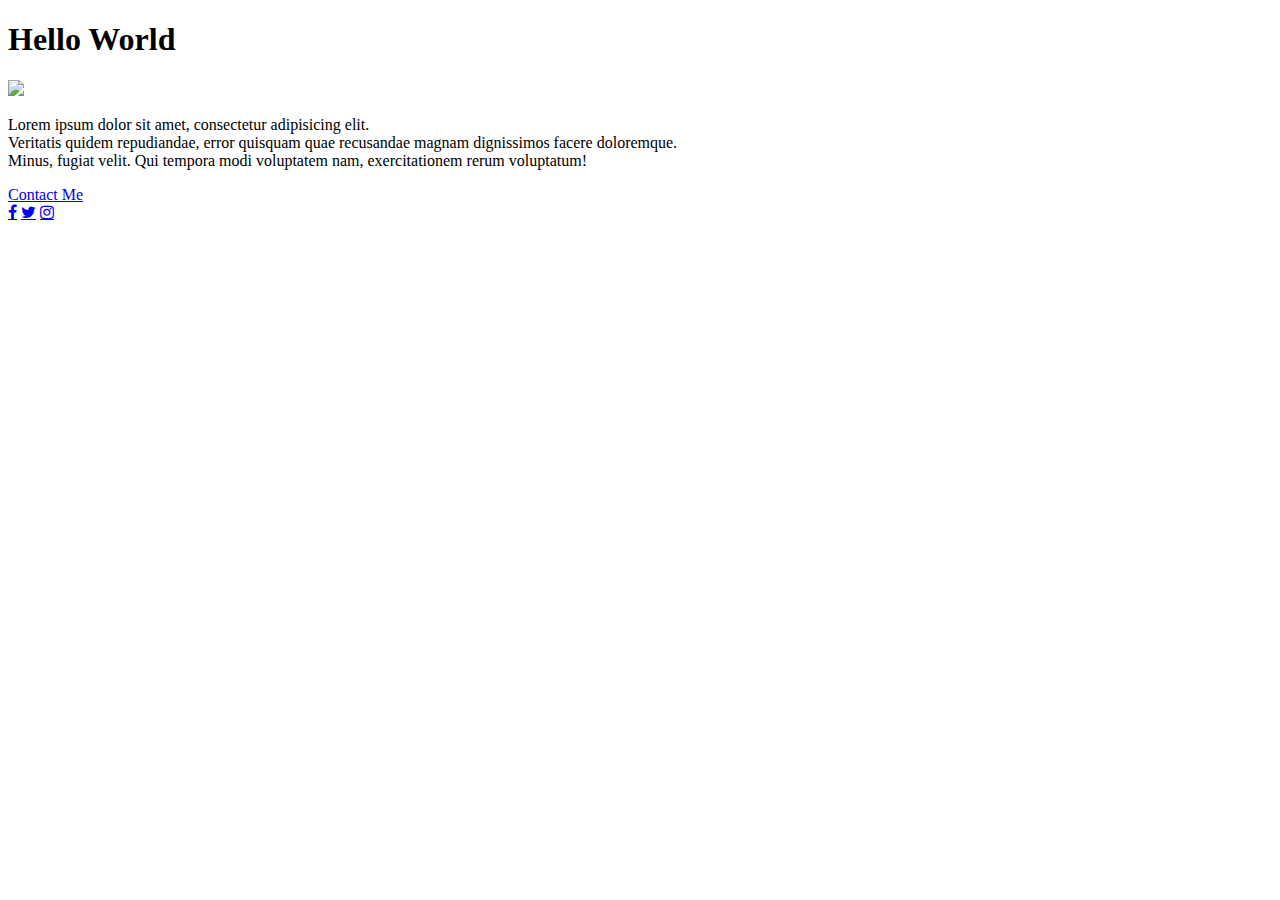
==== index.html @ 5a1f774b "Create index.html file for my project!" ====
<!DOCTYPE html>
<html lang="en">

<head>
    <meta charset="UTF-8">
    <meta name="viewport" content="width=device-width, initial-scale=1.0">
    <meta http-equiv="X-UA-Compatible" content="ie=edge">
    <title>Landing Page#2</title>
    <link rel="stylesheet" href="style.css">
    <link href="https://fonts.googleapis.com/css?family=Lilita+One&display=swap" rel="stylesheet">
    <link rel="stylesheet" href="https://cdnjs.cloudflare.com/ajax/libs/font-awesome/4.7.0/css/font-awesome.min.css">
    <link href="https://fonts.googleapis.com/css?family=Lilita+One|Montserrat&display=swap" rel="stylesheet">
</head>

<body>
    <div class="bg">
        <h1>Hello World</h1>
        <img src="./images/abott@adorable.png">
        <p>Lorem ipsum dolor sit amet, consectetur adipisicing elit.</br> Veritatis quidem repudiandae, error quisquam
            quae
            recusandae magnam dignissimos facere doloremque.</br> Minus, fugiat velit. Qui tempora modi voluptatem nam,
            exercitationem rerum voluptatum!</p>
        <a href="./contact.html" class="btn">Contact Me</a>
        <!--href do druge stranice-->
    </div>
    <div class="icons">
        <a href="#" class="fa fa-facebook"></a>
        <a href="#" class="fa fa-twitter"></a>
        <a href="#" class="fa fa-instagram"></a>
    </div>
</body>

</html>
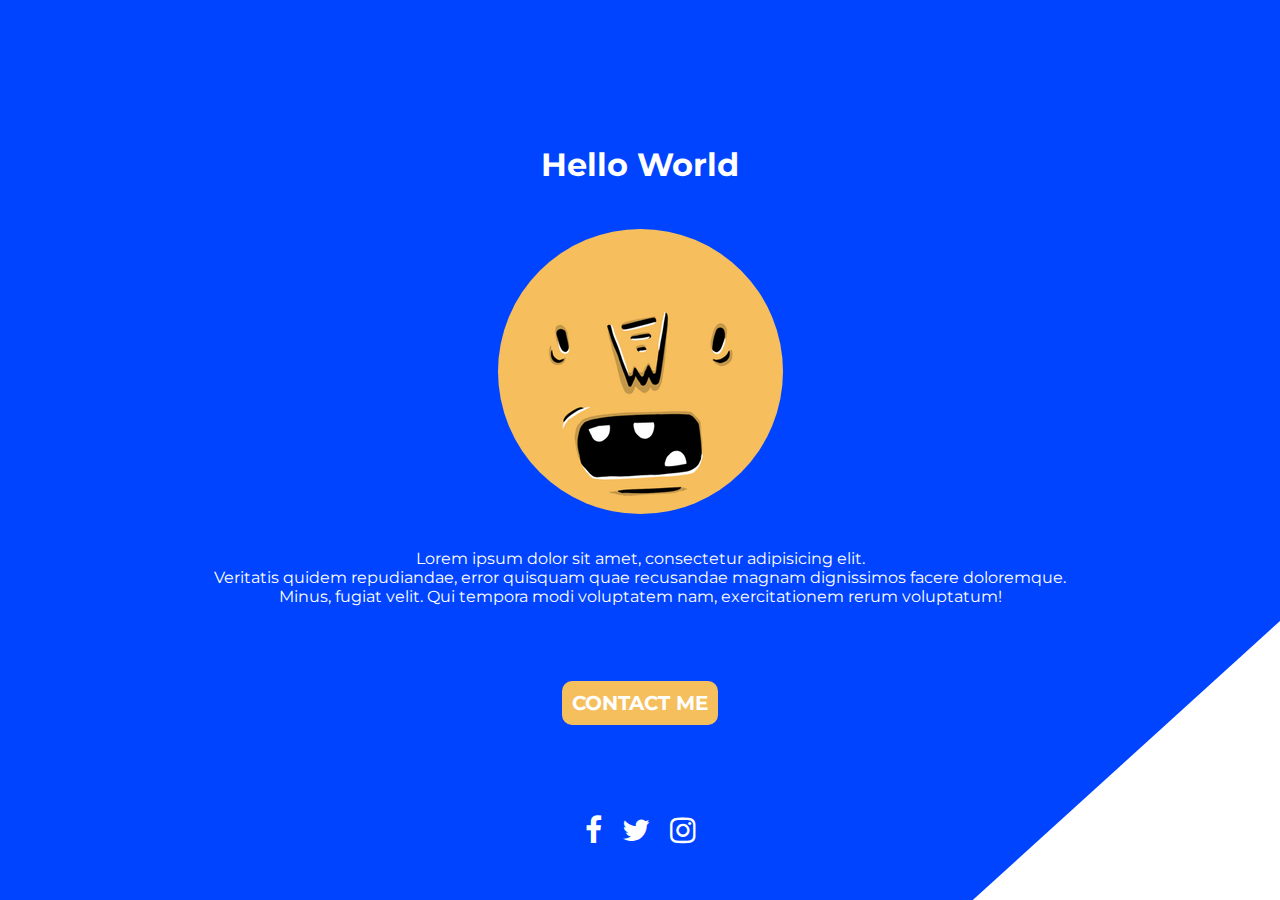
==== commit d2574f75: "Update index.html" ====
--- a/index.html
+++ b/index.html
@@ -24,9 +24,9 @@
         <!--href do druge stranice-->
     </div>
     <div class="icons">
-        <a href="#" class="fa fa-facebook"></a>
+        <a href="https://www.facebook.com/jezda1337" class="fa fa-facebook"></a>
         <a href="#" class="fa fa-twitter"></a>
-        <a href="#" class="fa fa-instagram"></a>
+        <a href="https://www.instagram.com/jezda.97/" class="fa fa-instagram"></a>
     </div>
 </body>
 
--- a/style.css
+++ b/style.css
@@ -0,0 +1,89 @@
+* {
+    margin: 0;
+    padding: 0;
+    box-sizing: border-box;
+    font-family: 'Montserrat', sans-serif;
+}
+
+/* font-family: 'Lilita One', cursive;*/
+
+.bg {
+    -webkit-clip-path: polygon(100% 0, 100% 69%, 76% 100%, 0 100%, 0 0);
+    clip-path: polygon(100% 0, 100% 69%, 76% 100%, 0 100%, 0 0);
+    background-size: cover;
+    position: absolute;
+    width: 100%;
+    height: 100%;
+    display: flex;
+    justify-content: space-evenly;
+    align-items: center;
+    flex-direction: column;
+    color: white;
+    background: rgb(0, 68, 255) no-repeat center fixed;
+    text-align: center;
+}
+
+.bg img {
+    border-radius: 50%;
+}
+
+.bg h1 {
+    position: relative;
+    top: 50px;
+}
+
+.bg p {
+    position: relative;
+    top: -60px;
+}
+
+.bg a {
+    position: relative;
+    top: -80px;
+    padding: 10px;
+    border-radius: 10px;
+    text-transform: uppercase;
+    font-weight: bold;
+    background-color: #F5BF5D;
+    border: none;
+    transition: 0.8s ease;
+    color: white;
+    font-size: 20px;
+    text-decoration: none;
+}
+
+.bg a:hover {
+    position: relative;
+    background: linear-gradient(to right, red, orange);
+    color: #fff;
+    cursor: pointer;
+}
+
+.icons {
+    position: relative;
+    display: flex;
+    justify-content: center;
+    align-items: center;
+    height: 100%;
+    top: 800px;
+    padding: 5px;
+}
+
+.icons a {
+    color: white;
+    padding: 10px;
+    font-size: 30px;
+    text-decoration: none;
+}
+
+.fa-facebook:hover {
+    opacity: 0.7;
+}
+
+.fa-twiter:hover {
+    opacity: 0.7;
+}
+
+.fa-instagram:hover {
+    opacity: 0.7;
+}
